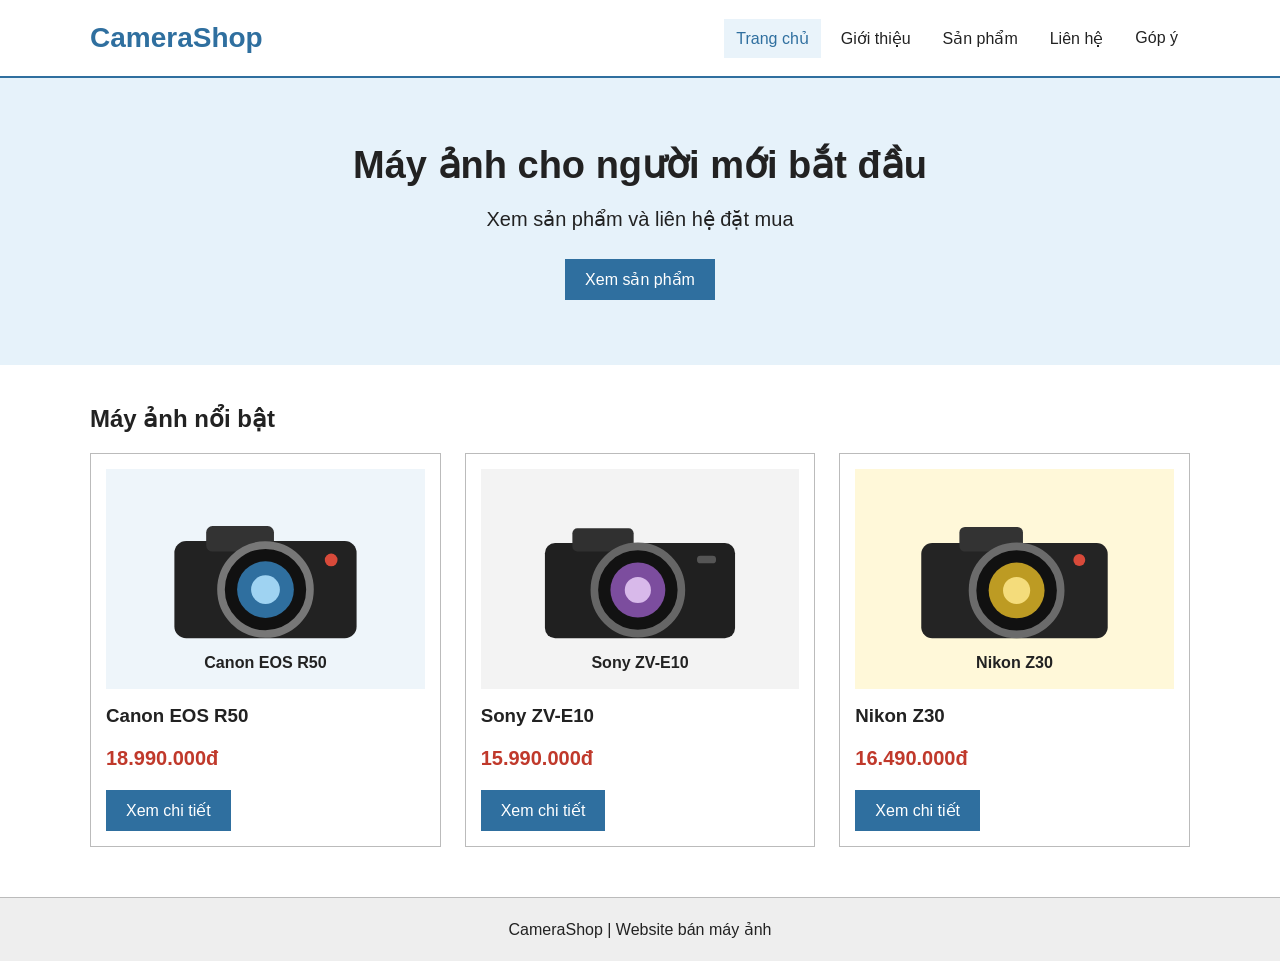
==== index.html @ 497c8187 "Hoàn thành website CameraShop ASM2" ====
<!DOCTYPE html>
<html lang="vi">
<head>
  <meta charset="UTF-8">
  <meta name="viewport" content="width=device-width, initial-scale=1.0">
  <title>CameraShop - Trang chủ</title>
  <link rel="stylesheet" href="style.css">
</head>
<body>
  <header>
    <div class="container header-content">
      <a class="logo" href="index.html">CameraShop</a>
      <nav>
        <a class="active" href="index.html">Trang chủ</a>
        <a href="gioi-thieu.html">Giới thiệu</a>
        <a href="san-pham.html">Sản phẩm</a>
        <a href="lien-he.html">Liên hệ</a>
        <a href="gop-y.html">Góp ý</a>
      </nav>
    </div>
  </header>

  <main>
    <section class="banner">
      <div class="container">
        <h1>Máy ảnh cho người mới bắt đầu</h1>
        <p>Xem sản phẩm và liên hệ đặt mua</p>
        <a class="button" href="san-pham.html">Xem sản phẩm</a>
      </div>
    </section>

    <section class="container section">
      <h2>Máy ảnh nổi bật</h2>
      <div class="product-grid">
        <article class="product-card">
          <img src="images/canon-r50.svg" alt="Canon EOS R50">
          <h3>Canon EOS R50</h3>
          <p class="price">18.990.000đ</p>
          <a class="button" href="chi-tiet.html#canon">Xem chi tiết</a>
        </article>
        <article class="product-card">
          <img src="images/sony-zve10.svg" alt="Sony ZV-E10">
          <h3>Sony ZV-E10</h3>
          <p class="price">15.990.000đ</p>
          <a class="button" href="chi-tiet.html#sony">Xem chi tiết</a>
        </article>
        <article class="product-card">
          <img src="images/nikon-z30.svg" alt="Nikon Z30">
          <h3>Nikon Z30</h3>
          <p class="price">16.490.000đ</p>
          <a class="button" href="chi-tiet.html#nikon">Xem chi tiết</a>
        </article>
      </div>
    </section>
  </main>

  <footer>
    <p>CameraShop | Website bán máy ảnh</p>
  </footer>
</body>
</html>
---- style.css ----
* {
  box-sizing: border-box;
}

body {
  margin: 0;
  font-family: Arial, sans-serif;
  color: #222;
  background: #ffffff;
}

.container {
  width: 90%;
  max-width: 1100px;
  margin: auto;
}

header {
  border-bottom: 2px solid #2f6f9f;
  background: white;
}

.header-content {
  display: flex;
  align-items: center;
  justify-content: space-between;
  min-height: 76px;
}

.logo {
  color: #2f6f9f;
  font-size: 28px;
  font-weight: bold;
  text-decoration: none;
}

nav {
  display: flex;
  gap: 8px;
}

nav a {
  padding: 10px 12px;
  color: #222;
  text-decoration: none;
}

nav a:hover,
nav a.active {
  color: #2f6f9f;
  background: #e9f3fa;
}

.banner {
  padding: 65px 20px;
  text-align: center;
  background: #e6f2fa;
}

.banner h1 {
  margin: 0 0 14px;
  font-size: 38px;
}

.banner p {
  margin-bottom: 28px;
  font-size: 20px;
}

.section {
  min-height: 520px;
  padding-top: 40px;
  padding-bottom: 50px;
}

h1,
h2,
h3 {
  margin-top: 0;
}

.button,
button {
  display: inline-block;
  padding: 11px 20px;
  border: 0;
  background: #2f6f9f;
  color: white;
  font-size: 16px;
  text-decoration: none;
  cursor: pointer;
}

.button:hover,
button:hover {
  background: #24587e;
}

.product-grid {
  display: grid;
  grid-template-columns: repeat(3, 1fr);
  gap: 24px;
}

.product-card {
  padding: 15px;
  border: 1px solid #bbbbbb;
  background: white;
}

.product-card img {
  display: block;
  width: 100%;
  height: 220px;
  object-fit: cover;
  background: #f1f1f1;
}

.product-card h2,
.product-card h3 {
  margin-top: 16px;
  margin-bottom: 8px;
}

.price {
  color: #c0392b;
  font-size: 20px;
  font-weight: bold;
}

.about-box,
.contact-box,
.detail-box {
  display: flex;
  gap: 40px;
  align-items: flex-start;
}

.about-box img {
  width: 48%;
  border: 1px solid #bbbbbb;
}

.about-box div {
  flex: 1;
  line-height: 1.7;
}

.detail-box {
  margin-bottom: 40px;
  padding: 22px;
  border: 1px solid #bbbbbb;
  scroll-margin-top: 20px;
}

.detail-box img {
  width: 45%;
  min-width: 300px;
}

.detail-content {
  flex: 1;
}

table {
  width: 100%;
  margin: 20px 0;
  border-collapse: collapse;
}

th,
td {
  padding: 10px;
  border: 1px solid #bbbbbb;
  text-align: left;
}

th {
  width: 35%;
  background: #e6f2fa;
}

.back-link {
  color: #2f6f9f;
}

.store-info,
form {
  flex: 1;
}

.store-info {
  line-height: 1.6;
}

.sample-note {
  color: #666666;
  font-size: 14px;
}

form {
  padding: 24px;
  border: 1px solid #bbbbbb;
  background: #fafafa;
}

label {
  display: block;
  margin-top: 12px;
  margin-bottom: 5px;
  font-weight: bold;
}

input,
select,
textarea {
  width: 100%;
  padding: 10px;
  border: 1px solid #999999;
  font-family: Arial, sans-serif;
  font-size: 16px;
}

textarea {
  resize: vertical;
}

form button {
  margin-top: 18px;
}

.feedback-form {
  max-width: 700px;
  margin: auto;
}

footer {
  padding: 22px;
  border-top: 1px solid #bbbbbb;
  background: #eeeeee;
  text-align: center;
}

footer p {
  margin: 0;
}

@media (max-width: 800px) {
  .header-content,
  .about-box,
  .contact-box,
  .detail-box {
    flex-direction: column;
  }

  .header-content {
    padding: 18px 0;
  }

  nav {
    flex-wrap: wrap;
    justify-content: center;
  }

  .product-grid {
    grid-template-columns: 1fr;
  }

  .about-box img,
  .detail-box img {
    width: 100%;
    min-width: 0;
  }

  .banner h1 {
    font-size: 30px;
  }
}
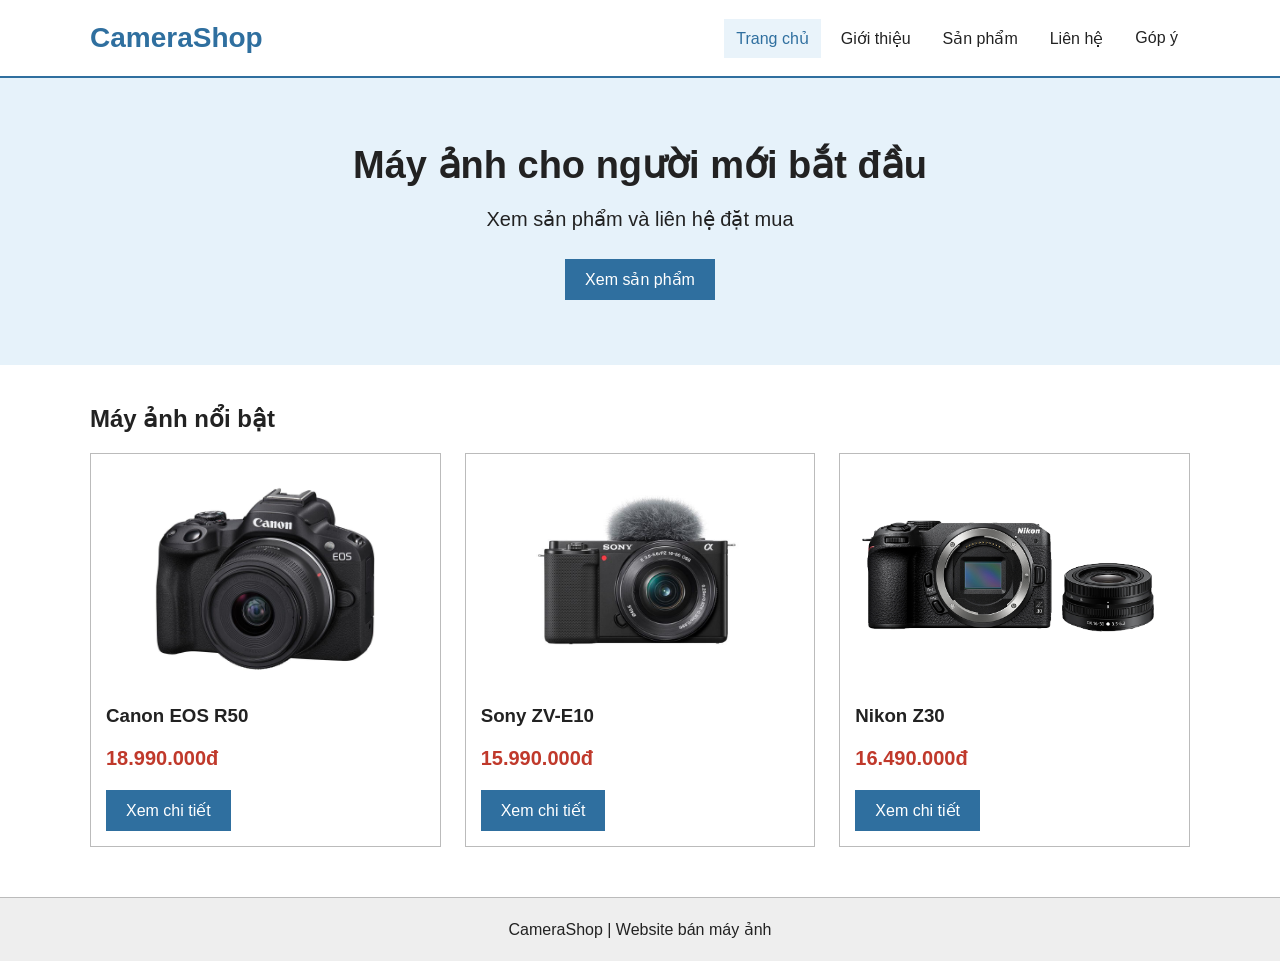
==== commit 05403cd3: "Thay ảnh minh họa bằng ảnh sản phẩm thật" ====
--- a/index.html
+++ b/index.html
@@ -33,19 +33,19 @@
       <h2>Máy ảnh nổi bật</h2>
       <div class="product-grid">
         <article class="product-card">
-          <img src="images/canon-r50.svg" alt="Canon EOS R50">
+          <img src="images/canon-r50.jpg" alt="Canon EOS R50">
           <h3>Canon EOS R50</h3>
           <p class="price">18.990.000đ</p>
           <a class="button" href="chi-tiet.html#canon">Xem chi tiết</a>
         </article>
         <article class="product-card">
-          <img src="images/sony-zve10.svg" alt="Sony ZV-E10">
+          <img src="images/sony-zve10.jpg" alt="Sony ZV-E10">
           <h3>Sony ZV-E10</h3>
           <p class="price">15.990.000đ</p>
           <a class="button" href="chi-tiet.html#sony">Xem chi tiết</a>
         </article>
         <article class="product-card">
-          <img src="images/nikon-z30.svg" alt="Nikon Z30">
+          <img src="images/nikon-z30.png" alt="Nikon Z30">
           <h3>Nikon Z30</h3>
           <p class="price">16.490.000đ</p>
           <a class="button" href="chi-tiet.html#nikon">Xem chi tiết</a>
--- a/style.css
+++ b/style.css
@@ -112,8 +112,8 @@
   display: block;
   width: 100%;
   height: 220px;
-  object-fit: cover;
-  background: #f1f1f1;
+  object-fit: contain;
+  background: #ffffff;
 }
 
 .product-card h2,
@@ -156,6 +156,8 @@
 .detail-box img {
   width: 45%;
   min-width: 300px;
+  max-height: 420px;
+  object-fit: contain;
 }
 
 .detail-content {
